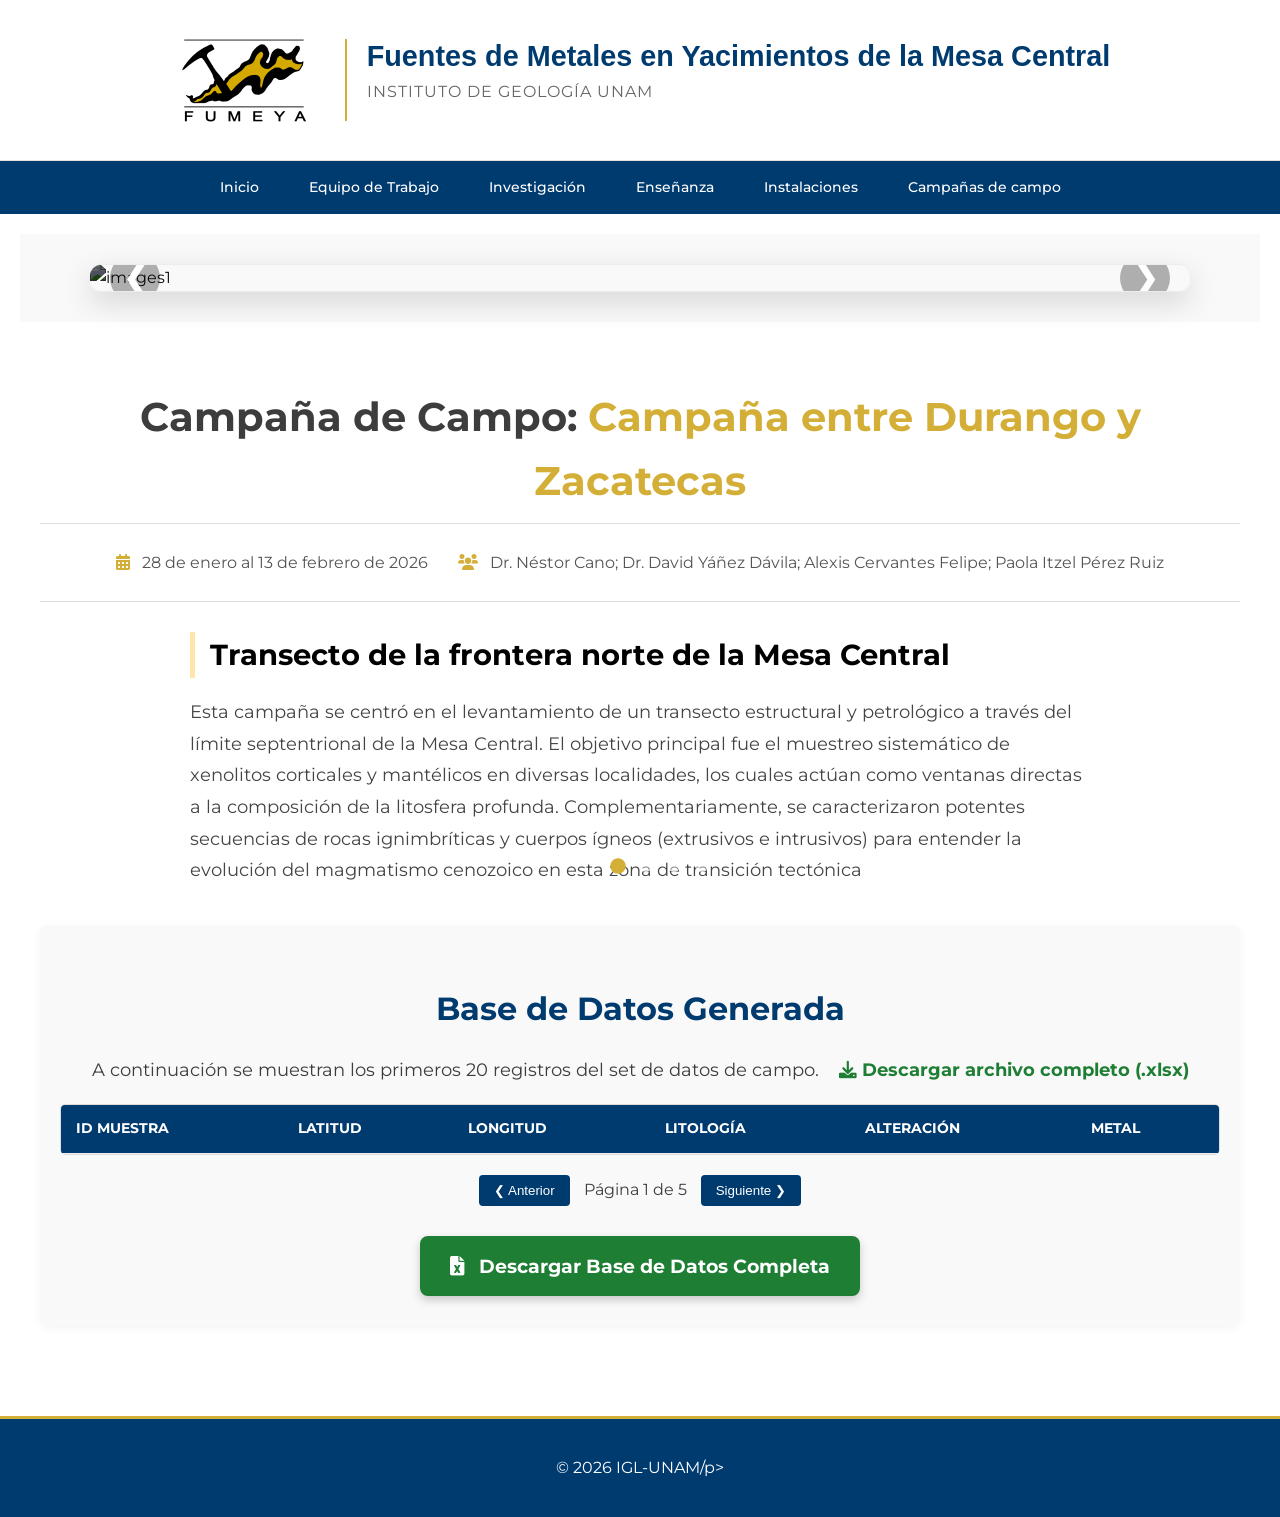
==== DGO-ZAC.html @ d9971408 "Update and rename subpage2.html to DGO-ZAC.html" ====
<!DOCTYPE html>
<html lang="es">
<head>
     <meta charset="UTF-8">
    <meta name="viewport" content="width=device-width, initial-scale=1.0">
    <title>Subpage2-FUMEYA</title>
     <link rel="icon" type="image/png" href="assets/images/FaviFUMEYA.png">
    <link rel="stylesheet" href="styles.css">
    <link rel="stylesheet" href="https://cdnjs.cloudflare.com/ajax/libs/font-awesome/6.0.0-beta3/css/all.min.css">
    <link href="https://fonts.googleapis.com/css2?family=Montserrat:wght@400;700&display=swap" rel="stylesheet">
</head>
<body>
    <header class="header">
        <div class="brand-container">
            <img src="assets/images/logo.png" alt="FUMEYA Logo" class="logoMesa">
            <div class="title-container">
                <h1>Fuentes de Metales en Yacimientos de la Mesa Central</h1>
                <p>Instituto de Geología UNAM</p>
            </div>
        </div>
    </header>
    <nav class="navbar">
        <ul>
            <li><a href="index.html">Inicio</a></li>
            <li><a href="Team.html">Equipo de Trabajo</a></li>
            <li><a href="Research.html">Investigación</a></li>
            <li><a href="Teaching.html">Enseñanza</a></li>
            <li><a href="Facilities.html">Instalaciones</a></li>
            <li><a href="field-camps.html">Campañas de campo</a></li>
        </ul>
    </nav>
    <main>
        <main class="main-content">
        <section class="carrusel-section">
            <div class="carrusel-container">
                <div class="carrusel-slide fade">
                    <img src="assets/carrusel/images-2Dur.JPG" alt="images1">
                </div>
                <div class="carrusel-slide fade">
                    <img src="assets/carrusel/images-16.jpg" alt="images2">
                </div>
                <div class="carrusel-slide fade">
                    <img src="assets/carrusel/images-17.JPG" alt="images3">
                </div>
                <div class="carrusel-slide fade">
                    <img src="assets/carrusel/images-6.JPG" alt="images4">>
                </div>
                <a class="prev" onclick="plusSlides(-1)">&#10094;</a>
                <a class="next" onclick="plusSlides(1)">&#10095;</a>
            </div>
            <div class="dot-container">
                <span class="dot" onclick="currentSlide(1)"></span>
                <span class="dot" onclick="currentSlide(2)"></span>
                <span class="dot" onclick="currentSlide(3)"></span>
                <span class="dot" onclick="currentSlide(4)"></span>
            </div>
        </section>
        <section class="field-details-section" data-csv-path="assets/data/PruebaSubpage2.csv">
            
            <h1 class="field-title">
                Campaña de Campo: <span>Campaña entre Durango y Zacatecas</span>
            </h1>
            
            <div class="metadata-bar">
                <p class="metadata"><i class="fas fa-calendar-alt"></i> 28 de enero al 13 de febrero de 2026 </p>
                <p class="metadata"><i class="fas fa-users"></i> Dr. Néstor Cano; Dr. David Yáñez Dávila; Alexis Cervantes Felipe; Paola Itzel Pérez Ruiz </p>
            </div>
            
            <div class="field-description">
                <h2>Transecto de la frontera norte de la Mesa Central</h2>
                <p>Esta campaña se centró en el levantamiento de un transecto estructural y petrológico a través del límite septentrional de la Mesa Central. El objetivo principal fue el muestreo sistemático de xenolitos corticales y mantélicos en diversas localidades, los cuales actúan como ventanas directas a la composición de la litosfera profunda. Complementariamente, se caracterizaron potentes secuencias de rocas ignimbríticas y cuerpos ígneos (extrusivos e intrusivos) para entender la evolución del magmatismo cenozoico en esta zona de transición tectónica</p>
            </div>

        <div class="data-container">
                <h2 class="data-title">Base de Datos Generada</h2>
                
                <p class="data-intro">
                    A continuación se muestran los primeros 20 registros del set de datos de campo.
                    <a href="assets/data/PruebaSubpage2.xlsx" class="download-link"><i class="fas fa-download"></i> Descargar archivo completo (.xlsx)</a>
                </p>

                <div class="data-table-wrapper">
                    <table class="field-data-table">
                        <thead>
                            <tr>
                                <th>ID Muestra</th>
                                <th>Latitud</th>
                                <th>Longitud</th>
                                <th>Litología</th>
                                <th>Alteración</th>
                                <th>metal</th>
                            </tr>
                        </thead>
        
                        <tbody id="data-table-body">
                        </tbody>
                    </table>
                </div>
                
                <div class="pagination-controls">
                    <button id="prev-btn">&#10094; Anterior</button> 
                    <span id="page-status">Página 1 de 5</span>
                    <button id="next-btn">Siguiente &#10095;</button> 
                </div>
                
                <a href="assets/data/PruebaSubpage2.xlsx" class="btn-download-xlxs" download>
                    <i class="fas fa-file-excel"></i> Descargar Base de Datos Completa
                </a>
            </div>

        </section>
    </main>
    <footer class="footer">
        <p>&copy; 2026 IGL-UNAM/p>
    </footer>
    <script src="https://cdnjs.cloudflare.com/ajax/libs/PapaParse/5.4.1/papaparse.min.js"></script>
    <script src="script.js"></script>
</body>
</html>
---- styles.css ----
body {
    font-family: 'Montserrat', sans-serif;
    margin: 0;
    padding: 0;
    color: #3d3d3d;
    line-height: 1.6;
}

.header {
    display: flex;
    flex-direction: column; 
    align-items: center; 
    justify-content: center;
    padding: 30px 20px;
    background-color: #ffffff;
    border-bottom: 1px solid #e0e0e0;
}

h1, h2, h3, .section-title {
    font-family: 'Montserrat', sans-serif;
}

.brand-container {
    display: flex;
    align-items: center;
    gap: 25px;
    max-width: 1000px;
}

.logo-container {
    height: 90px; 
    margin-right: 0; 
}
.logoMesa {
    height: 100px;
    width: auto;  
    transition: height 0.3s ease; 
}

.title-container {
    text-align: left;
    border-left: 2px solid #D4AF37; 
    padding-left: 20px;
}

.title-container h1 {
    font-size: 1.8rem;
    margin: 0;
    color: #003b70;
    font-family: 'Segoe UI', Roboto, Helvetica, Arial, sans-serif;
    line-height: 1.2;
}

.title-container p {
    font-size: 1rem;
    margin-top: 5px;
    color: #666;
    text-transform: uppercase;
    letter-spacing: 1px;
}

.navbar {
    background-color: #003b70;
    padding: 0;
    position: sticky; 
    top: 0;
    z-index: 1000;
}

.navbar ul {
    list-style: none;
    display: flex;
    justify-content: center;
    margin: 0;
    padding: 0;
}

.navbar a {
    color: #ffffff;
    text-decoration: none;
    padding: 15px 25px;
    display: block;
    font-weight: 500;
    font-size: 0.9rem;
    transition: all 0.3s ease;
}

.navbar a:hover {
    background-color: #D4AF37;
    color: #003b70;
}

.carrusel-section {
    padding: 30px 0;
    background-color: #f9f9f9;
}

.carrusel-container {
    max-width: 1100px; 
    position: relative;
    margin: auto;
    border-radius: 12px;
    overflow: hidden; 
    box-shadow: 0 10px 30px rgba(0,0,0,0.15); 
    border: 1px solid rgba(0,0,0,0.05); 
}

.carrusel-slide {
    display: none; 
}

.carrusel-slide img {
    width: 100%;
    height: 500px; 
    object-fit: cover; 
    filter: brightness(0.4) contrast(1.1); 
    transition: filter 0.3s ease;
}

.carrusel-caption {
    position: absolute;
    bottom: 0;
    left: 0;
    width: 100%;
    padding: 60px 50px; 
    box-sizing: border-box;
    text-align: left;
    background: linear-gradient(to top, rgba(0,0,0,0.9) 0%, rgba(0,0,0,0.4) 50%, rgba(0,0,0,0) 100%);
    z-index: 10;
}

.carrusel-caption h2, 
.carrusel-caption h2 a {
    color: white;
    font-size: 2.5em;
    margin: 0 0 10px 0;
    font-weight: bold;
}

.carrusel-caption p {
    color: rgba(255, 255, 255, 0.9);
    font-size: 1.1em;
    margin: 0;
    max-width: 800px;
    line-height: 1.4;
}

.carrusel-caption a {
    color: white !important;
    text-decoration: none;
}

.carrusel-caption a:visited {
    color: white !important;
}

.carrusel-caption a:hover {
    color: #D4AF37 !important;
}

.prev, .next {
    cursor: pointer;
    position: absolute; 
    top: 50%;           
    transform: translateY(-50%); 
    width: 50px;     
    height: 50px;
    color: white !important; 
    font-weight: bold;
    font-size: 30px;   
    transition: 0.4s ease;
    border-radius: 50%; 
    user-select: none;
    background-color: rgba(0, 0, 0, 0.3); 
    display: flex;      
    align-items: center;
    justify-content: center;
    z-index: 100;      
    text-decoration: none !important;
}

.next {
    right: 20px;
}
.prev {
    left: 20px;
}

.prev:hover, .next:hover {
    background-color: #D4AF37; 
    color: #003b70 !important; 
    transform: translateY(-50%) scale(1.1);
}

.dot-container {
    position: absolute;
    bottom: 20px;
    width: 100%;
    text-align: center;
    z-index: 20;
}

.dot {
    cursor: pointer;
    height: 10px; 
    width: 10px;
    margin: 0 6px;
    background-color: rgba(255,255,255,0.4); 
    border: 1px solid rgba(255,255,255,0.6);
    border-radius: 50%;
    display: inline-block;
    transition: all 0.3s ease;
}

.active, .dot:hover {
    background-color: #D4AF37; 
    transform: scale(1.3); 
    border-color: #D4AF37;
}

.fade {
    animation-name: fade;
    animation-duration: 0.8s; 
}

@keyframes fade {
    from {opacity: 0.6}
    to {opacity: 1}
}

.main-content {
    padding: 20px;
}

.quienes-somos {
    background-color: #ffffff;
    padding: 60px 20px;
    margin: 0; 
    text-align: center;
}

.quienes-somos .field-description {
    max-width: 900px;
    margin: 0 auto;
    line-height: 1.8;
    color: #444;
}

.quienes-somos p {
    font-size: 1.15rem;
    margin-bottom: 20px;
}

.quienes-somos strong {
    color: #003b70;
}

.quienes-somos ul {
    list-style: none;
    padding-left: 0;
}

.quienes-somos li {
    font-size: 1.1rem;
    margin-bottom: 10px;
    padding-left: 25px;
    position: relative;
}

.quienes-somos li::before {
    content: "⛏";
    position: absolute;
    left: 0;
    color: #D4AF37;
}

.feature-grid {
    display: grid;
    grid-template-columns: repeat(2, 1fr); 
    gap: 20px;
    max-width: 1100px;
    margin: 40px auto;
    padding: 0 10px;
}

.index-feature-banner {
    position: relative;
    width: 100%;
    height: 350px;     
    border-radius: 12px;
    overflow: hidden;
    box-shadow: 0 8px 20px rgba(0,0,0,0.15);
    background-color: #000; 
}

.index-feature-banner img {
    width: 100%;
    height: 100%;
    object-fit: cover;   
    object-position: center; 
    filter: brightness(0.5) contrast(1.1); 
    transition: transform 0.5s ease;
}

.index-feature-banner:hover img {
    transform: scale(1.05);
}

.feature-caption {
    position: absolute;
    bottom: 0;
    left: 0;
    width: 100%;
    padding: 30px 40px;
    background: linear-gradient(to top, rgba(0,0,0,0.8) 0%, rgba(0,0,0,0) 100%);
    box-sizing: border-box;
    z-index: 5;
}

.feature-caption p {
    color: #ffffff;
    font-size: 1.1rem;
    margin: 0;
    font-style: italic;
    text-shadow: 1px 1px 3px rgba(0,0,0,0.5);
}

.footer {
    background-color: #003b70;
    color: white;
    text-align: center;
    padding: 20px;
    border-top: 3px solid #D4AF37;
}

.team-banner {
    position: relative;
    max-width: 1100px;
    margin: 0 auto 50px auto;
    height: auto;
    border-radius: 12px;
    overflow: hidden;
    box-shadow: 0 10px 25px rgba(0,0,0,0.2);
}

.team-banner img {
    width: 100%;
    height: auto; 
    display: block; 
    filter: brightness(0.6);
}

.banner-caption {
    position: absolute;
    bottom: 0;
    left: 0;
    width: 100%;
    padding: 40px;
    text-align: left;
    background: linear-gradient(to top, rgba(0,0,0,0.8) 0%, rgba(0,0,0,0) 100%);
    box-sizing: border-box;
}

.banner-caption h3 {
    color: #ffffff;
    font-size: 3rem;
    margin: 0;
    font-family: 'Montserrat', sans-serif;
}

.banner-caption p {
    color: #e0e0e0;
    font-size: 1.2rem;
    margin: 5px 0 0 0;
}

.team-section {
    padding: 50px 20px;
    text-align: center;
    background-color: #f9f9f9;
}
.section-title {
    font-size: 2.5em;
    color: #003b70;
    margin-bottom: 40px auto;
    text-align: center;
    font-weight: bold;

    border-bottom: 3px solid #D4AF37; 
    display: inline-block; 
    padding-bottom: 10px;
}

.title-wrapper {
    text-align: center;
    width: 100%;
}

.team-grid {
    display: grid;
    grid-template-columns: repeat(auto-fit, minmax(280px, 1fr));
    gap: 30px;
    justify-content: center;
}

.team-member {
    background-color: white;
    padding: 20px;
    border-radius: 10px;
    box-shadow: 0 4px 10px rgba(0,0,0,0.1);
    transition: transform 0.3s ease, box-shadow 0.3s ease;
}

.team-member:hover {
    transform: translateY(-5px);
    box-shadow: 0 8px 15px rgba(0,0,0,0.2);
}
.team-member img {
    width: 150px;
    height: 150px;
    object-fit: cover;
    border-radius: 50%; 
    border: 3px solid #D4AF37; 
    margin-bottom: 15px;
    padding: 3px; 
    background-color: white;
}
.team-member h3 {
    margin: 10px 0;
    font-size: 1.3em;
    color: #003b70; 
}

.team-member .role {
    font-style: italic;
    color: #555; 
    margin-top: 0;
    font-size: 0.95em;
}

.team-member .bio {
    font-size: 0.9em;
    color: #555;
}

.activities-section {
    padding: 40px 20px;
    background-color: #f0f0f0; 
    text-align: center;
}

.activities-section .section-title {
    font-size: 2.2em;
    color: #003b70; 
    margin-bottom: 40px;
    border-bottom: 3px solid #D4AF37; 
    display: inline-block;
    padding-bottom: 5px;
}

.activity-card {
    background-color: #ffffff;
    border-radius: 10px;
    overflow: hidden; 
    box-shadow: 0 5px 15px rgba(0, 0, 0, 0.1);
    display: flex; 
    flex-direction: column; 
    transition: transform 0.3s ease, box-shadow 0.3s ease;
    text-align: left; 
}

.activity-card h3 {
    color: #003b70;
    border-bottom: 2px solid #D4AF37;
    padding-bottom: 5px;
    margin-bottom: 15px;
}

.activity-card:hover {
    transform: translateY(-5px); 
    box-shadow: 0 10px 25px rgba(0, 0, 0, 0.2);
}

.activity-card img {
    width: 100%;
    height: 200px; 
    object-fit: cover; 
    border-bottom: 4px solid #D4AF37; 
}

.activity-card .card-content {
    padding: 20px;
    flex-grow: 1; 
    display: flex;
    flex-direction: column;
}

.card-content h3 {
    font-size: 1.5em;
    color: #333;
    margin-top: 0;
    margin-bottom: 10px;
}

.card-content .date {
    font-style: italic;
    color: #777;
    margin-bottom: 10px;
    font-size: 0.9em;
}

.card-content .description {
    color: #555;
    margin-bottom: 20px;
    display: -webkit-box;
    -webkit-line-clamp: 3;
    -webkit-box-orient: vertical;
    overflow: hidden;
    flex-grow: 1; 
}

.read-more {
    display: inline-block;
    background-color: #003b70; 
    color: white;
    text-decoration: none;
    padding: 10px 15px;
    border-radius: 5px;
    font-weight: bold;
    text-align: center;
    align-self: flex-start; 
    transition: background-color 0.3s ease;
}

.read-more:hover {
    background-color: #D4AF37;
    color: #003b70;
}

.activities-grid { 
    display: grid;
    grid-template-columns: repeat(auto-fit, minmax(300px, 1fr));
    gap: 30px; 
    max-width: 1200px; 
    margin: 0 auto; 
}

/*PARA LA PARTE DE LAS BASES DE DATOS*/

.field-details-section {
    padding: 30px 20px;
    text-align: center;
}

.field-title {
    font-size: 2.5em;
    color: #3d3d3d;
    margin-bottom: 10px;
}

.field-title span {
    color: #D4AF37; 
}

.metadata-bar {
    display: flex;
    justify-content: center;
    gap: 30px;
    margin-bottom: 30px;
    padding: 10px 0;
    border-top: 1px solid #ddd;
    border-bottom: 1px solid #ddd;
}

.metadata {
    font-size: 1em;
    color: #555;
    font-weight: normal; 
}

.metadata i {
    color: #D4AF37; 
    margin-right: 8px;
}

.field-description {
    text-align: left;
    margin: 0 auto 40px auto;
    max-width: 900px;
}

.field-description strong {
    color: #003b70; 
}

.field-description h2 {
    font-size: 1.8em;
    color: #000000;
    border-left: 5px solid #FEE6AA;
    padding-left: 15px;
    margin-bottom: 15px;
}

.field-description p {
    font-size: 1.1em;
    line-height: 1.8;
    color: #444;
}
/* --- SECCIÓN DE DATOS (data-container) --- */

.data-container {
    padding: 30px 20px;
    background-color: #f9f9f9;
    border-radius: 8px;
    box-shadow: 0 2px 10px rgba(0,0,0,0.05);
    margin-top: 40px;
    margin-bottom: 40px; /* Espacio antes del footer */
}

.data-title {
    font-size: 2em;
    color: #003b70;
    margin-bottom: 15px;
    text-align: center;
}

.data-intro {
    text-align: center;
    margin-bottom: 20px;
    font-size: 1.1em;
}

/* Link de descarga dentro del texto introductorio */
.data-intro .download-link {
    color: #1e7e34;
    text-decoration: none;
    font-weight: bold;
    margin-left: 15px;
    display: inline-block; 
    margin-top: 5px;
}
.data-intro .download-link:hover {
    text-decoration: underline;
}


.data-table-wrapper {
    overflow-x: auto; 
    margin-bottom: 20px;
    border: 1px solid #ddd;
    border-radius: 5px;
}

/* Tabla de Datos (debes añadirla en el HTML con la clase field-data-table) */
.field-data-table {
    width: 100%;
    border-collapse: collapse;
    min-width: 600px; 
}

.field-data-table th, .field-data-table td {
    padding: 12px 15px;
    text-align: left;
    border-bottom: 1px solid #eee;
}

.field-data-table th {
    background-color: #003b70; 
    color: #ffffff;
    font-weight: bold;
    text-transform: uppercase;
    font-size: 0.9em;
}

.field-data-table tr:nth-child(even) {
    background-color: #ffffff; 
}

.field-data-table tr:hover {
    background-color: #f0f4f8; 
}

/* Paginación */
.pagination-controls {
    text-align: center;
    margin-bottom: 30px;
}

.pagination-controls button {
    background-color: #003b70;
    color: white;
    border: none;
    padding: 8px 15px;
    margin: 0 10px;
    cursor: pointer;
    border-radius: 4px;
    transition: background-color 0.3s;
}

.pagination-controls button:hover:not([disabled]) {
    background-color: #D4AF37;
    color: #003b70;
}

.pagination-controls button[disabled] {
    background-color: #ccc;
    cursor: not-allowed;
}

/* BOTÓN DE DESCARGA PRINCIPAL (btn-download-xlxs) */

.btn-download-xlxs {
    display: block;
    width: fit-content;
    margin: 0 auto;
    background-color: #1e7e34; 
    color: white;
    padding: 15px 30px;
    border-radius: 8px;
    text-decoration: none;
    font-size: 1.2em;
    font-weight: bold;
    transition: background-color 0.3s, transform 0.2s;
    box-shadow: 0 4px 10px rgba(0, 0, 0, 0.2);
}

.btn-download-xlxs i {
    margin-right: 10px;
}

.btn-download-xlxs:hover {
    background-color: #155d28;
    transform: translateY(-2px);
}

@media (max-width: 768px) {
    
    .brand-container {
        flex-direction: column;
        text-align: center;
        gap: 15px;
    }

    .title-container {
        border-left: none;
        border-top: 2px solid #D4AF37;
        padding-left: 0;
        padding-top: 15px;
    }

    .title-container h1 {
        font-size: 1.3rem;
    }

    .navbar ul {
        flex-direction: column;
        align-items: center;
    }

    .navbar a {
        padding: 12px 20px;
        width: 100%;
        text-align: center;
        border-bottom: 1px solid rgba(255,255,255,0.1);
    }

    .carrusel-slide img {
        height: 300px;
    }

    .carrusel-caption {
        padding: 30px 20px;
    }

    .carrusel-caption h2 {
        font-size: 1.6rem;
    }

    .team-banner {
        height: auto;
    }

    .banner-caption h3 {
        font-size: 2rem;
    }

    .feature-grid, 
    .team-grid, 
    .activities-grid {
        grid-template-columns: 1fr;
        padding: 0 15px;
    }

    .index-feature-banner {
        height: 280px;
        margin: 20px auto;
    }

    .section-title {
        font-size: 1.8rem;
    }

    .quienes-somos {
        padding: 40px 15px;
    }

    .data-table-wrapper {
        overflow-x: auto;
    }
}

.map-responsive {
    overflow: hidden;
    padding-bottom: 30%; 
    position: relative;
    height: 0;
}
.map-responsive iframe {
    left: 0;
    top: 0;
    height: 100%;
    width: 100%;
    position: absolute;
}
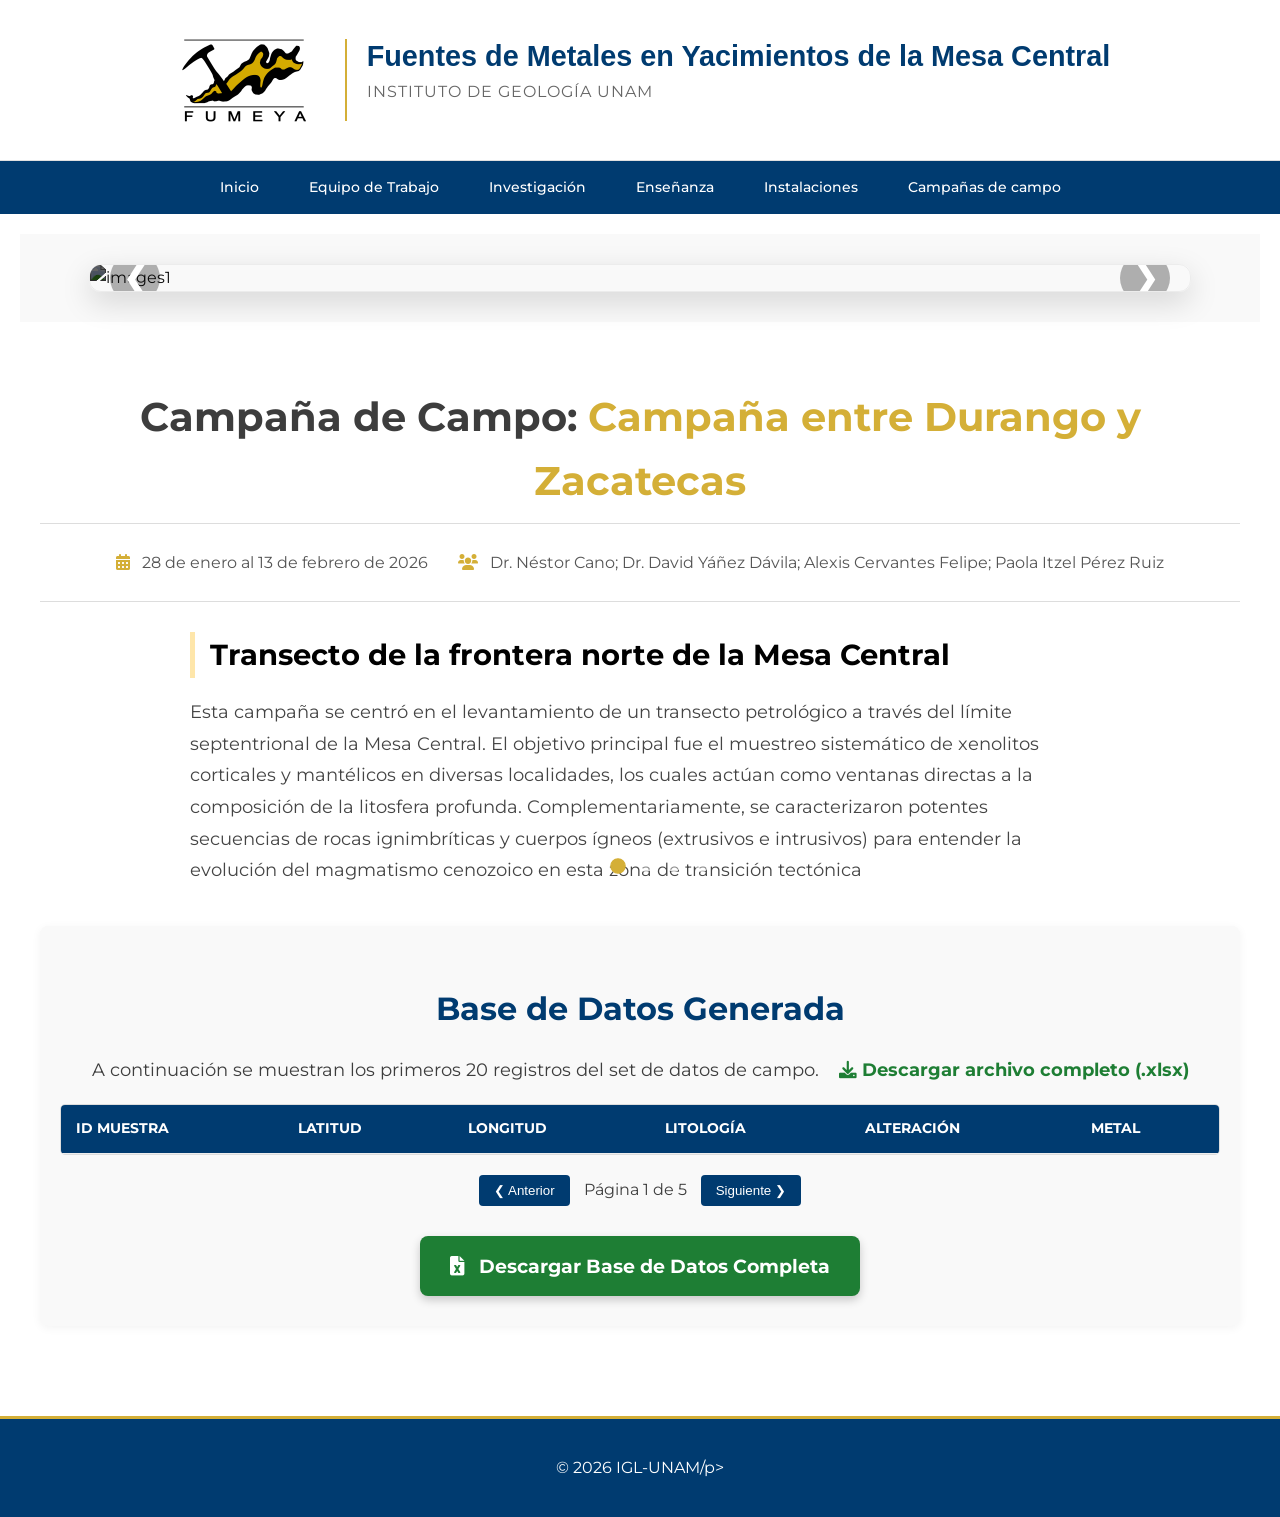
==== commit d8e12a6e: "Update DGO-ZAC.html" ====
--- a/DGO-ZAC.html
+++ b/DGO-ZAC.html
@@ -3,7 +3,7 @@
 <head>
      <meta charset="UTF-8">
     <meta name="viewport" content="width=device-width, initial-scale=1.0">
-    <title>Subpage2-FUMEYA</title>
+    <title>Durango-Zacatecas-FUMEYA</title>
      <link rel="icon" type="image/png" href="assets/images/FaviFUMEYA.png">
     <link rel="stylesheet" href="styles.css">
     <link rel="stylesheet" href="https://cdnjs.cloudflare.com/ajax/libs/font-awesome/6.0.0-beta3/css/all.min.css">
@@ -26,7 +26,7 @@
             <li><a href="Research.html">Investigación</a></li>
             <li><a href="Teaching.html">Enseñanza</a></li>
             <li><a href="Facilities.html">Instalaciones</a></li>
-            <li><a href="field-camps.html">Campañas de campo</a></li>
+            <li><a href="fieldwork.html">Campañas de campo</a></li>
         </ul>
     </nav>
     <main>
@@ -34,16 +34,16 @@
         <section class="carrusel-section">
             <div class="carrusel-container">
                 <div class="carrusel-slide fade">
-                    <img src="assets/carrusel/images-2Dur.JPG" alt="images1">
+                    <img src="assets/images/carrusel/images-2Dur.JPG" alt="images1">
                 </div>
                 <div class="carrusel-slide fade">
-                    <img src="assets/carrusel/images-16.jpg" alt="images2">
+                    <img src="assets/images/carrusel/images-16.jpg" alt="images2">
                 </div>
                 <div class="carrusel-slide fade">
-                    <img src="assets/carrusel/images-17.JPG" alt="images3">
+                    <img src="assets/images/carrusel/images-17.JPG" alt="images3">
                 </div>
                 <div class="carrusel-slide fade">
-                    <img src="assets/carrusel/images-6.JPG" alt="images4">>
+                    <img src="assets/images/carrusel/images-6.JPG" alt="images4">>
                 </div>
                 <a class="prev" onclick="plusSlides(-1)">&#10094;</a>
                 <a class="next" onclick="plusSlides(1)">&#10095;</a>
@@ -68,7 +68,7 @@
             
             <div class="field-description">
                 <h2>Transecto de la frontera norte de la Mesa Central</h2>
-                <p>Esta campaña se centró en el levantamiento de un transecto estructural y petrológico a través del límite septentrional de la Mesa Central. El objetivo principal fue el muestreo sistemático de xenolitos corticales y mantélicos en diversas localidades, los cuales actúan como ventanas directas a la composición de la litosfera profunda. Complementariamente, se caracterizaron potentes secuencias de rocas ignimbríticas y cuerpos ígneos (extrusivos e intrusivos) para entender la evolución del magmatismo cenozoico en esta zona de transición tectónica</p>
+                <p>Esta campaña se centró en el levantamiento de un transecto petrológico a través del límite septentrional de la Mesa Central. El objetivo principal fue el muestreo sistemático de xenolitos corticales y mantélicos en diversas localidades, los cuales actúan como ventanas directas a la composición de la litosfera profunda. Complementariamente, se caracterizaron potentes secuencias de rocas ignimbríticas y cuerpos ígneos (extrusivos e intrusivos) para entender la evolución del magmatismo cenozoico en esta zona de transición tectónica</p>
             </div>
 
         <div class="data-container">
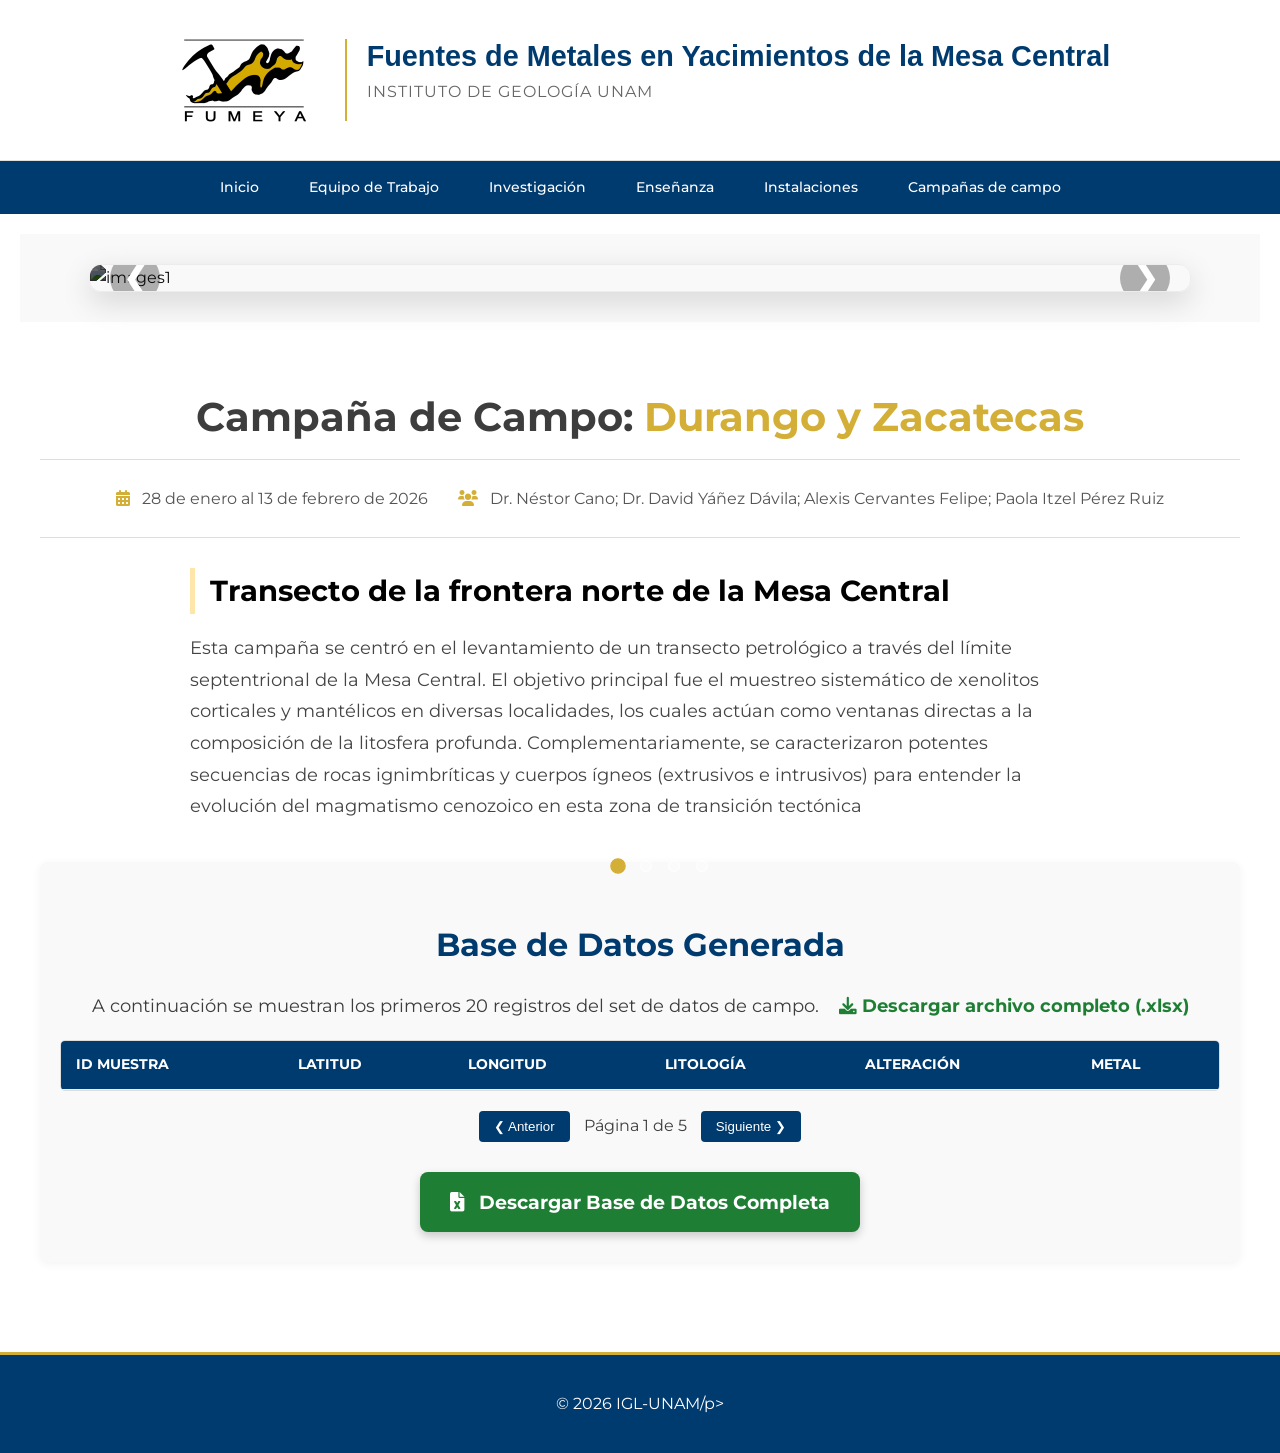
==== commit 17169eb8: "Update DGO-ZAC.html" ====
--- a/DGO-ZAC.html
+++ b/DGO-ZAC.html
@@ -58,7 +58,7 @@
         <section class="field-details-section" data-csv-path="assets/data/PruebaSubpage2.csv">
             
             <h1 class="field-title">
-                Campaña de Campo: <span>Campaña entre Durango y Zacatecas</span>
+                Campaña de Campo: <span> Durango y Zacatecas</span>
             </h1>
             
             <div class="metadata-bar">
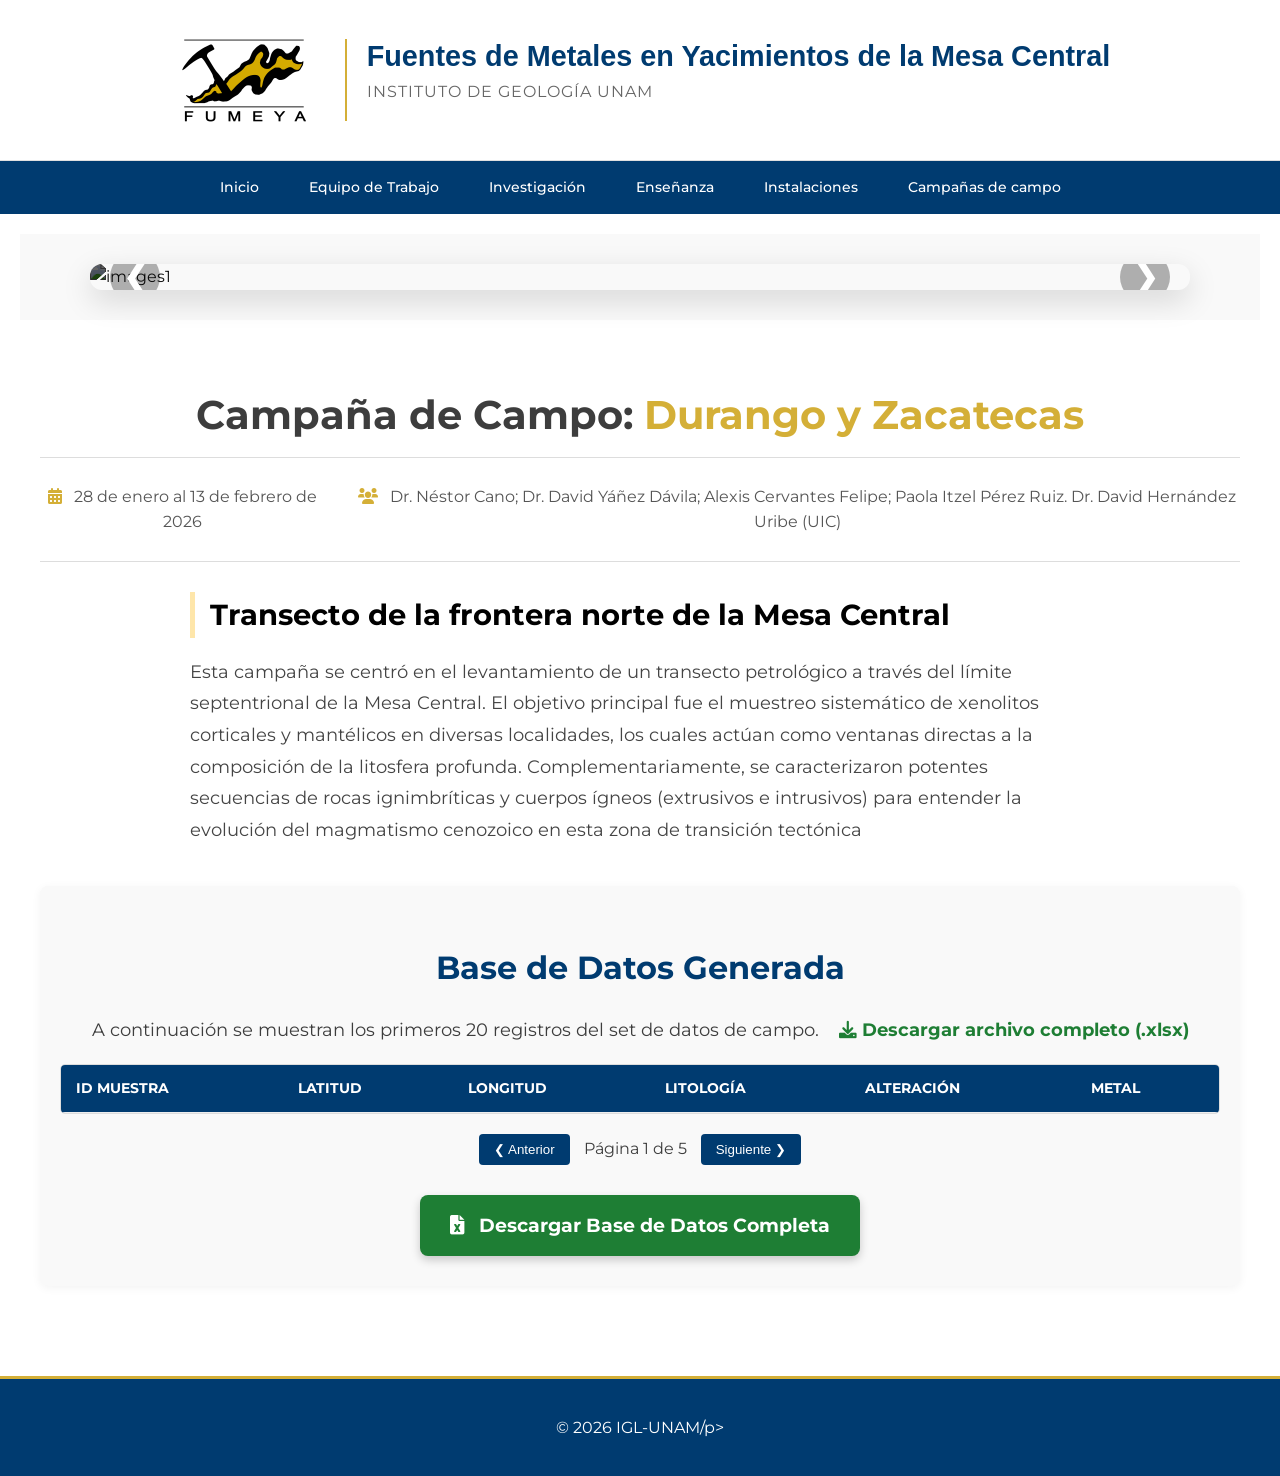
==== commit 9bbe8afe: "Update DGO-ZAC.html" ====
--- a/DGO-ZAC.html
+++ b/DGO-ZAC.html
@@ -43,16 +43,16 @@
                     <img src="assets/images/carrusel/images-17.JPG" alt="images3">
                 </div>
                 <div class="carrusel-slide fade">
-                    <img src="assets/images/carrusel/images-6.JPG" alt="images4">>
+                    <img src="assets/images/carrusel/images-5Dur.JPG" alt="images4">>
                 </div>
                 <a class="prev" onclick="plusSlides(-1)">&#10094;</a>
                 <a class="next" onclick="plusSlides(1)">&#10095;</a>
+               <div class="dot-container">
+                     <span class="dot" onclick="currentSlide(1)"></span>
+                     <span class="dot" onclick="currentSlide(2)"></span>
+                     <span class="dot" onclick="currentSlide(3)"></span>
+                     <span class="dot" onclick="currentSlide(4)"></span>
             </div>
-            <div class="dot-container">
-                <span class="dot" onclick="currentSlide(1)"></span>
-                <span class="dot" onclick="currentSlide(2)"></span>
-                <span class="dot" onclick="currentSlide(3)"></span>
-                <span class="dot" onclick="currentSlide(4)"></span>
             </div>
         </section>
         <section class="field-details-section" data-csv-path="assets/data/PruebaSubpage2.csv">
@@ -63,7 +63,7 @@
             
             <div class="metadata-bar">
                 <p class="metadata"><i class="fas fa-calendar-alt"></i> 28 de enero al 13 de febrero de 2026 </p>
-                <p class="metadata"><i class="fas fa-users"></i> Dr. Néstor Cano; Dr. David Yáñez Dávila; Alexis Cervantes Felipe; Paola Itzel Pérez Ruiz </p>
+                <p class="metadata"><i class="fas fa-users"></i> Dr. Néstor Cano; Dr. David Yáñez Dávila; Alexis Cervantes Felipe; Paola Itzel Pérez Ruiz. Dr. David Hernández Uribe (UIC)</p>
             </div>
             
             <div class="field-description">
--- a/styles.css
+++ b/styles.css
@@ -96,13 +96,12 @@
 }
 
 .carrusel-container {
-    max-width: 1100px; 
-    position: relative;
+    max-width: 1100px;
+    position: relative; 
     margin: auto;
     border-radius: 12px;
-    overflow: hidden; 
-    box-shadow: 0 10px 30px rgba(0,0,0,0.15); 
-    border: 1px solid rgba(0,0,0,0.05); 
+    overflow: hidden;
+    box-shadow: 0 10px 30px rgba(0,0,0,0.15);
 }
 
 .carrusel-slide {
@@ -122,7 +121,7 @@
     bottom: 0;
     left: 0;
     width: 100%;
-    padding: 60px 50px; 
+    padding: 60px 50px 35px 50px; 
     box-sizing: border-box;
     text-align: left;
     background: linear-gradient(to top, rgba(0,0,0,0.9) 0%, rgba(0,0,0,0.4) 50%, rgba(0,0,0,0) 100%);
@@ -141,7 +140,7 @@
     color: rgba(255, 255, 255, 0.9);
     font-size: 1.1em;
     margin: 0;
-    max-width: 800px;
+    max-width: 70%;
     line-height: 1.4;
 }
 
@@ -194,18 +193,21 @@
 
 .dot-container {
     position: absolute;
-    bottom: 20px;
-    width: 100%;
-    text-align: center;
-    z-index: 20;
+    bottom: 20px; 
+    right: 40px;
+    width: auto;  
+    text-align: right;
+    z-index: 20;  
+    margin: 0;
+    padding: 0;
 }
 
 .dot {
     cursor: pointer;
-    height: 10px; 
+    height: 10px;
     width: 10px;
-    margin: 0 6px;
-    background-color: rgba(255,255,255,0.4); 
+    margin: 0 4px;
+    background-color: rgba(255,255,255,0.4);
     border: 1px solid rgba(255,255,255,0.6);
     border-radius: 50%;
     display: inline-block;
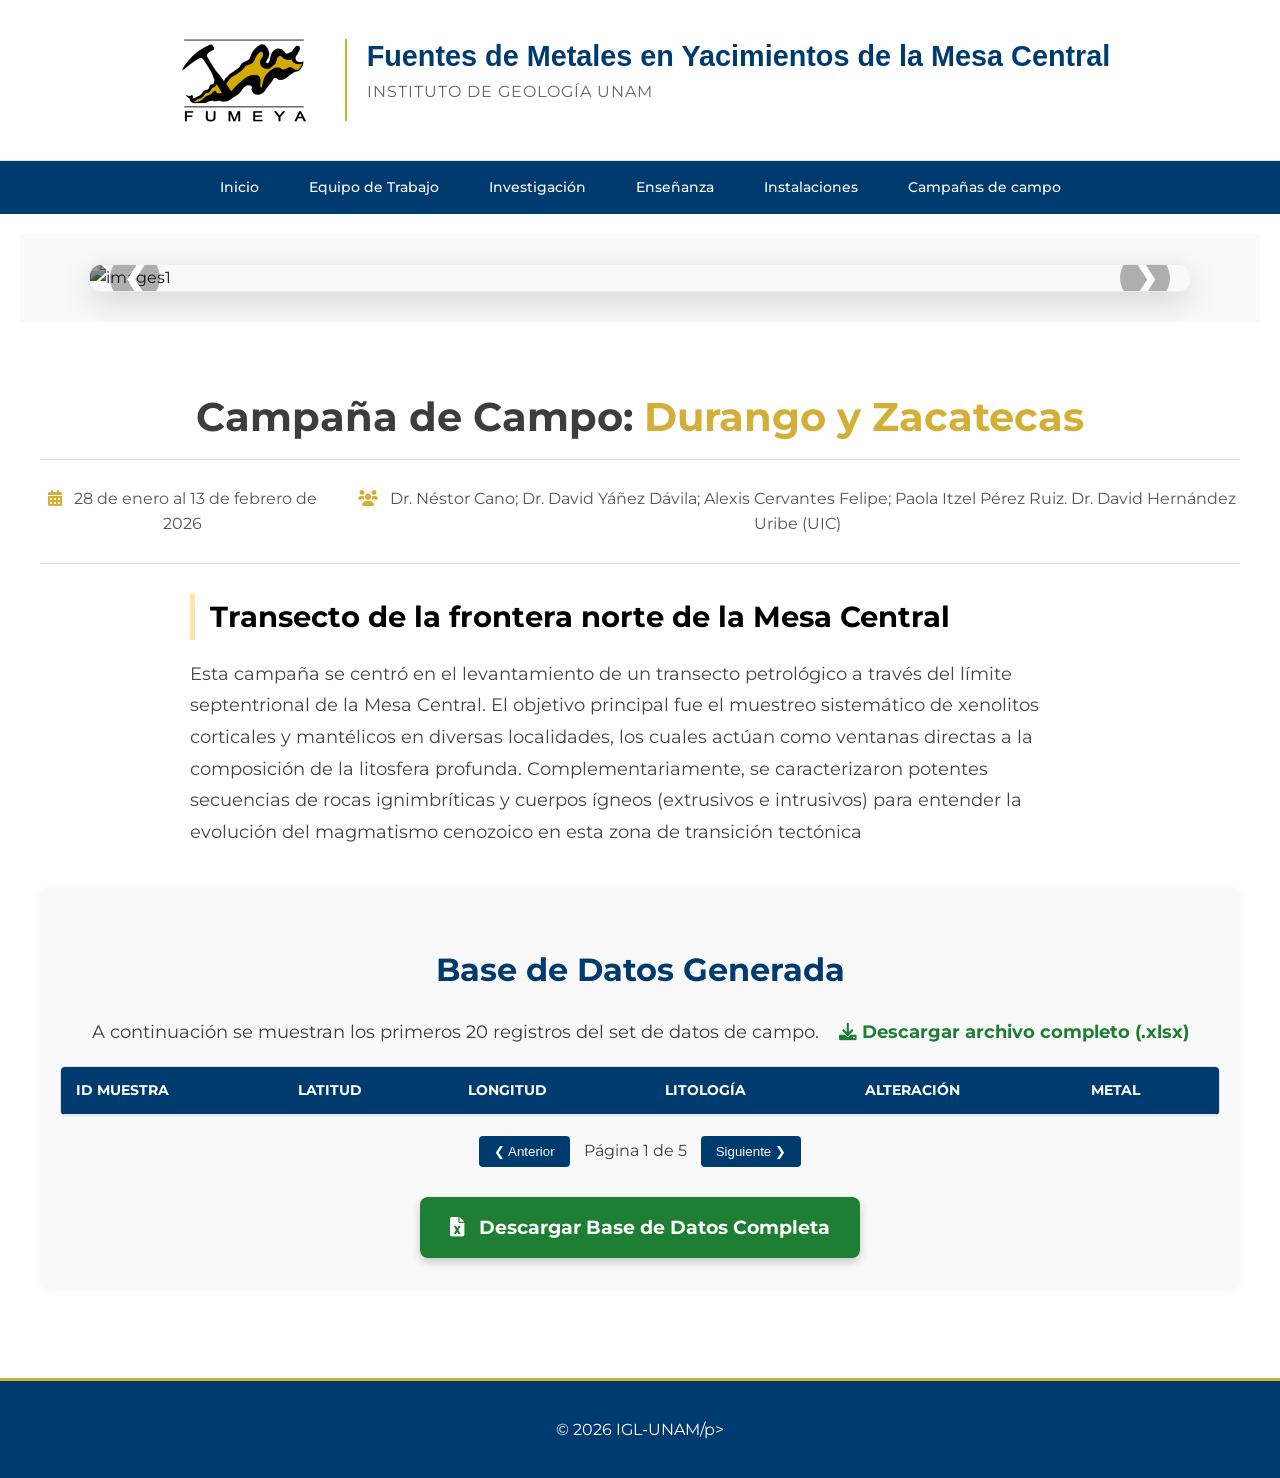
==== commit 55b56c7d: "Update DGO-ZAC.html" ====
--- a/DGO-ZAC.html
+++ b/DGO-ZAC.html
@@ -43,7 +43,7 @@
                     <img src="assets/images/carrusel/images-17.JPG" alt="images3">
                 </div>
                 <div class="carrusel-slide fade">
-                    <img src="assets/images/carrusel/images-5Dur.JPG" alt="images4">>
+                    <img src="assets/images/carrusel/images-5Dur.JPG" alt="images4">
                 </div>
                 <a class="prev" onclick="plusSlides(-1)">&#10094;</a>
                 <a class="next" onclick="plusSlides(1)">&#10095;</a>
--- a/styles.css
+++ b/styles.css
@@ -93,15 +93,17 @@
 .carrusel-section {
     padding: 30px 0;
     background-color: #f9f9f9;
+    overflow: hidden;
 }
 
 .carrusel-container {
-    max-width: 1100px;
+    max-width: 1100px; 
     position: relative; 
-    margin: auto;
+    margin: 0 auto; 
     border-radius: 12px;
-    overflow: hidden;
-    box-shadow: 0 10px 30px rgba(0,0,0,0.15);
+    overflow: hidden; 
+    box-shadow: 0 10px 30px rgba(0,0,0,0.15); 
+    border: 1px solid rgba(0,0,0,0.05); 
 }
 
 .carrusel-slide {
@@ -112,7 +114,7 @@
     width: 100%;
     height: 500px; 
     object-fit: cover; 
-    filter: brightness(0.4) contrast(1.1); 
+    filter: brightness(0.6) contrast(1.1); 
     transition: filter 0.3s ease;
 }
 
@@ -193,13 +195,14 @@
 
 .dot-container {
     position: absolute;
-    bottom: 20px; 
-    right: 40px;
-    width: auto;  
+    bottom: 25px; 
+    right: 30px; 
+    width: auto; 
     text-align: right;
-    z-index: 20;  
+    z-index: 50; 
     margin: 0;
     padding: 0;
+    left: auto; 
 }
 
 .dot {
@@ -300,7 +303,7 @@
     height: 100%;
     object-fit: cover;   
     object-position: center; 
-    filter: brightness(0.5) contrast(1.1); 
+    filter: brightness(1) contrast(1); 
     transition: transform 0.5s ease;
 }
 
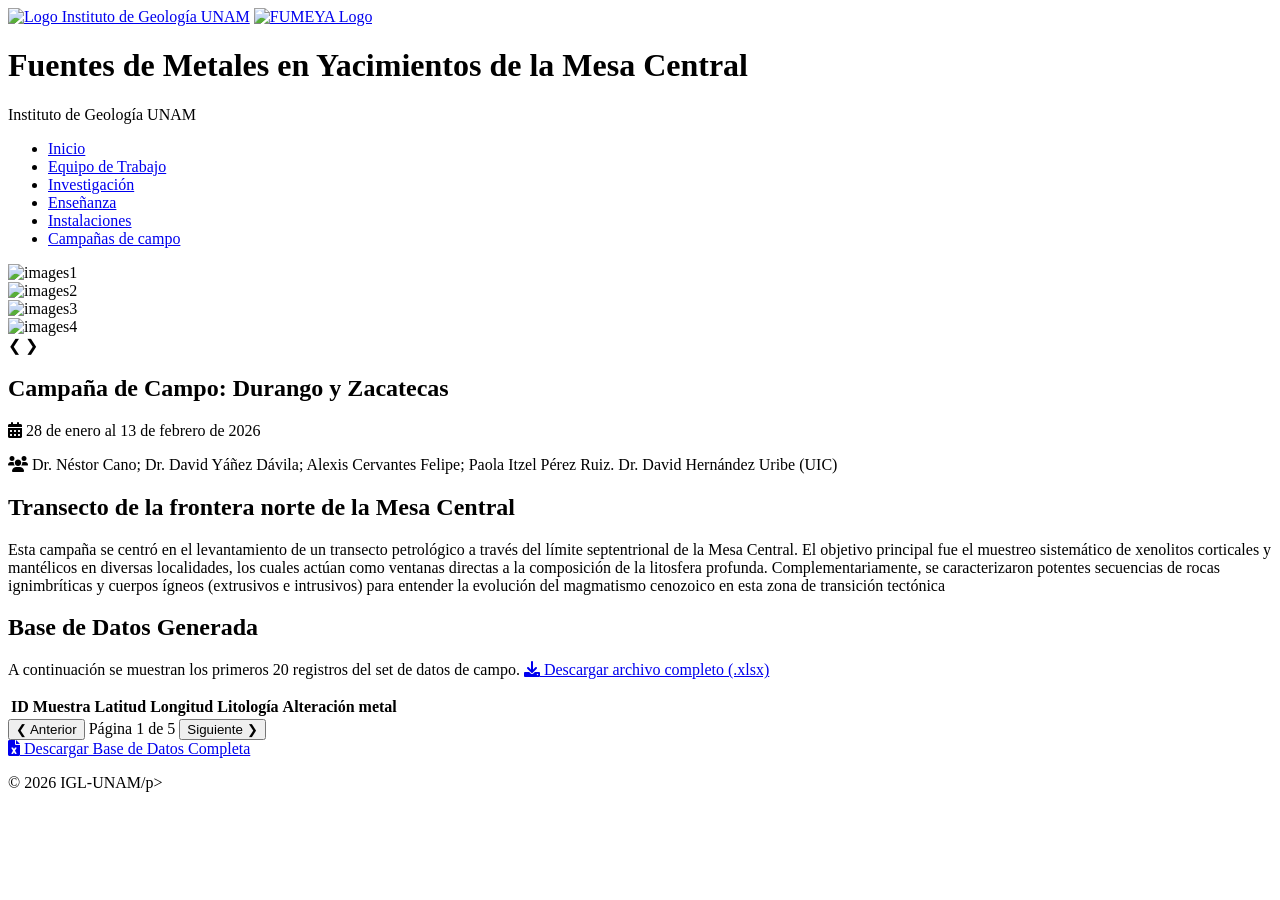
==== commit 3b30917d: "Agregar logo Geología UNAM, enlaces en headers y corregir rutas base - Agrega <base href="/micrositi" ====
--- a/DGO-ZAC.html
+++ b/DGO-ZAC.html
@@ -1,6 +1,7 @@
 <!DOCTYPE html>
 <html lang="es">
 <head>
+    <base href="/micrositios/fumeya/">
      <meta charset="UTF-8">
     <meta name="viewport" content="width=device-width, initial-scale=1.0">
     <title>Durango-Zacatecas-FUMEYA</title>
@@ -12,7 +13,8 @@
 <body>
     <header class="header">
         <div class="brand-container">
-            <img src="assets/images/logo.png" alt="FUMEYA Logo" class="logoMesa">
+            <a href="https://www.geologia.unam.mx" target="_blank"><img src="assets/images/logo-geologia-unam.png" alt="Logo Instituto de Geología UNAM" class="logoMesa"></a>
+            <a href="index.html"><img src="assets/images/logo.png" alt="FUMEYA Logo" class="logoMesa"></a>
             <div class="title-container">
                 <h1>Fuentes de Metales en Yacimientos de la Mesa Central</h1>
                 <p>Instituto de Geología UNAM</p>
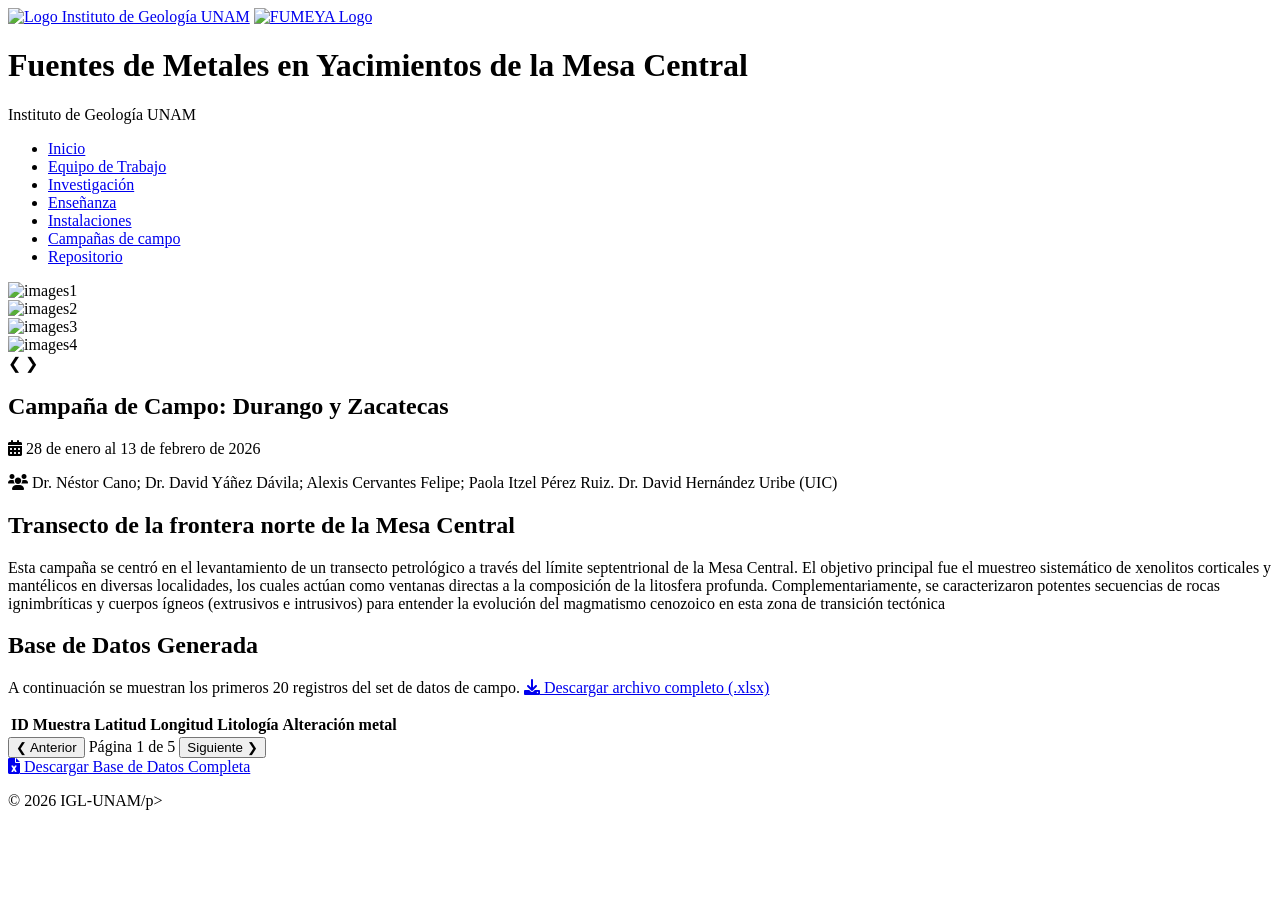
==== commit 6b0bfd6f: "Sincronizar Repository.html y agregar Repositorio al menú de navegación - Agrega base href, logos co" ====
--- a/DGO-ZAC.html
+++ b/DGO-ZAC.html
@@ -28,7 +28,8 @@
             <li><a href="Research.html">Investigación</a></li>
             <li><a href="Teaching.html">Enseñanza</a></li>
             <li><a href="Facilities.html">Instalaciones</a></li>
-            <li><a href="fieldwork.html">Campañas de campo</a></li>
+            <li><a href="fieldwork.html">Campañas de campo</a></li>
+            <li><a href="Repository.html">Repositorio</a></li>
         </ul>
     </nav>
     <main>
